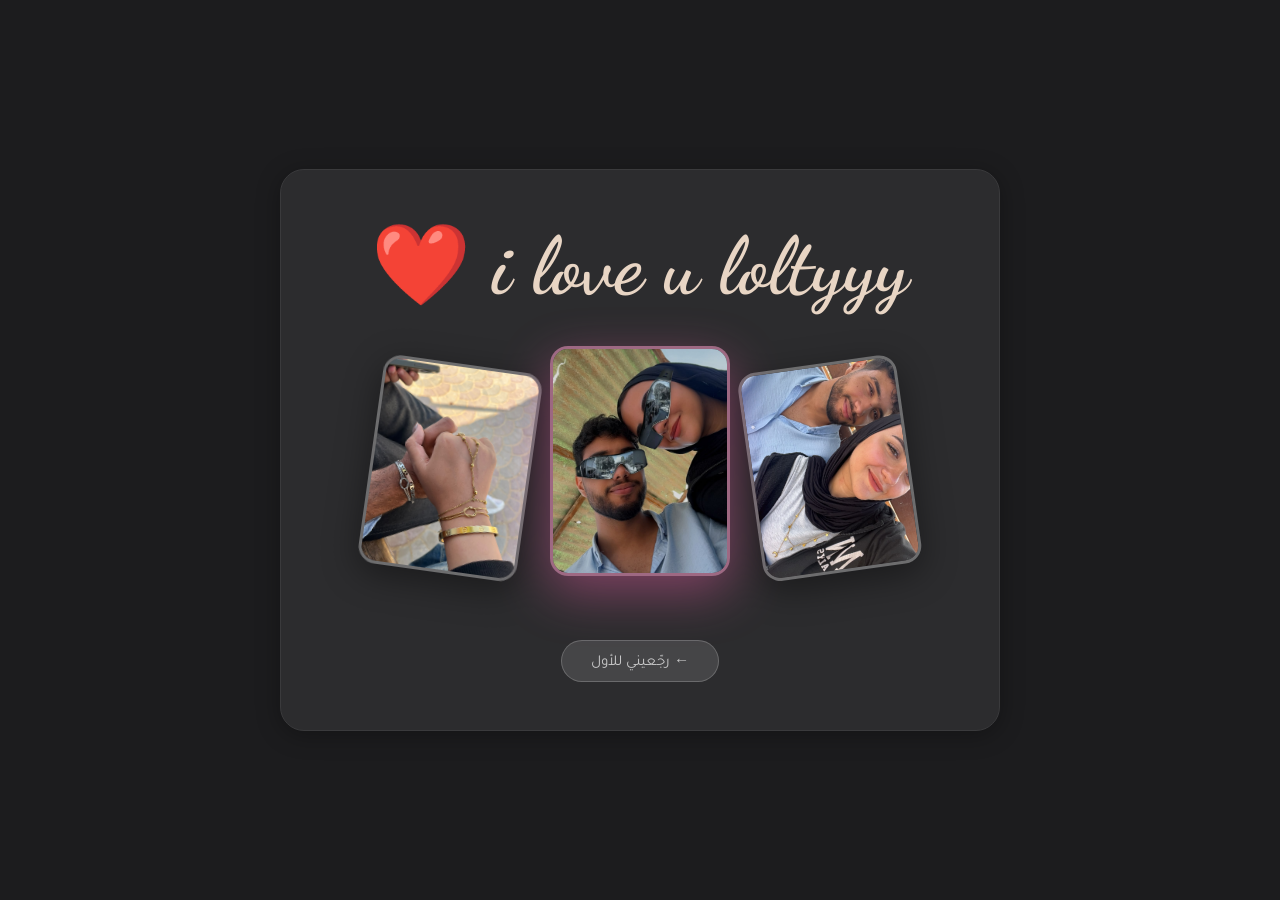
==== surprise.html @ 1e1e6629 "Add files via upload" ====
<!DOCTYPE html>
<html lang="ar" dir="rtl">
<head>
  <meta charset="UTF-8" />
  <meta name="viewport" content="width=device-width, initial-scale=1.0" />
  <title>المفاجأة 🎁</title>
  <link rel="stylesheet" href="style.css" />
  <style>
    .ily-wrapper {
      animation: fadeInUp 0.7s ease both;
    }
    .heart-wrapper {
      animation: fadeInUp 0.9s ease both;
    }
    .gallery-section {
      animation: fadeInUp 1.1s ease both;
      width: 100%;
    }
    .gallery-note {
      font-size: 0.82rem;
      color: rgba(255,255,255,0.45);
      margin-top: 0.6rem;
    }

    /* ===== Card style photos ===== */
    .cards-row {
      display: flex;
      justify-content: center;
      align-items: flex-end;
      gap: 0;
      width: 100%;
      padding: 1.5rem 0 2rem;
      position: relative;
    }

    .photo-card {
      width: 160px;
      height: 210px;
      border-radius: 18px;
      border: 3px solid rgba(255,255,255,0.25);
      background: rgba(255,255,255,0.08);
      overflow: hidden;
      position: relative;
      cursor: pointer;
      box-shadow: 0 10px 35px rgba(0,0,0,0.4);
      transition: transform 0.3s, box-shadow 0.3s;
      flex-shrink: 0;
    }

    /* middle card slightly bigger */
    .photo-card:nth-child(2) {
      width: 180px;
      height: 230px;
      z-index: 2;
      border-color: rgba(255,150,200,0.5);
      box-shadow: 0 16px 50px rgba(255,100,180,0.4);
    }

    /* left card tilted left */
    .photo-card:nth-child(1) {
      transform: rotate(-8deg) translateX(20px);
      z-index: 1;
    }
    .photo-card:nth-child(1):hover {
      transform: rotate(-4deg) translateX(10px) translateY(-8px);
      box-shadow: 0 20px 50px rgba(0,0,0,0.5);
    }

    /* middle card straight */
    .photo-card:nth-child(2):hover {
      transform: translateY(-10px) scale(1.04);
      box-shadow: 0 24px 60px rgba(255,100,180,0.55);
    }

    /* right card tilted right */
    .photo-card:nth-child(3) {
      transform: rotate(8deg) translateX(-20px);
      z-index: 1;
    }
    .photo-card:nth-child(3):hover {
      transform: rotate(4deg) translateX(-10px) translateY(-8px);
      box-shadow: 0 20px 50px rgba(0,0,0,0.5);
    }

    .photo-card input[type="file"] {
      position: absolute;
      inset: 0;
      opacity: 0;
      cursor: pointer;
      width: 100%;
      height: 100%;
      z-index: 3;
    }

    .photo-card .card-placeholder {
      display: flex;
      flex-direction: column;
      align-items: center;
      justify-content: center;
      height: 100%;
      color: rgba(255,255,255,0.4);
      font-size: 2.2rem;
      gap: 0.4rem;
    }

    .photo-card .card-placeholder span {
      font-size: 0.75rem;
      color: rgba(255,255,255,0.3);
    }

    .photo-card img.preview {
      position: absolute;
      inset: 0;
      width: 100%;
      height: 100%;
      object-fit: cover;
      z-index: 1;
    }
    .back-btn {
      display: inline-block;
      margin-top: 2rem;
      padding: 0.6rem 1.8rem;
      background: rgba(255,255,255,0.12);
      color: rgba(255,255,255,0.7);
      font-family: 'Tajawal', sans-serif;
      font-size: 0.95rem;
      border: 1px solid rgba(255,255,255,0.2);
      border-radius: 50px;
      text-decoration: none;
      transition: background 0.2s, color 0.2s;
    }
    .back-btn:hover {
      background: rgba(255,255,255,0.2);
      color: #fff;
    }

    /* hidden file input for adding new slots */
    #addFileInput {
      display: none;
    }
  </style>
</head>
<body class="bg-dark" data-page="surprise">

  <!-- Stars -->
  <div class="stars"></div>
  <!-- Floating hearts -->
  <div class="hearts-container"></div>

  <div class="page-container">
    <div class="glass-card-dark">

      <!-- I love you title -->
      <div class="ily-wrapper">
        <h1 class="ily-title">i love u loltyyy ❤️</h1>
      </div>

      <!-- Beating heart removed -->

      <!-- Photo cards -->
      <div class="gallery-section">
        <div class="cards-row" id="cardsRow">

          <!-- Card 1 - left -->
          <div class="photo-card">
            <img src="images/WhatsApp Image 2026-10-22 at 1.58.46 PM (1).jpeg" class="preview" onerror="this.style.display='none'" />
            <input type="file" accept="image/*" />
            <div class="card-placeholder">
              🌸
              <span>صورة</span>
            </div>
          </div>

          <!-- Card 2 - middle -->
          <div class="photo-card">
            <img src="images/WhatsApp Image 2026-10-22 at 1.58.46 PM.jpeg" class="preview" onerror="this.style.display='none'" />
            <input type="file" accept="image/*" />
            <div class="card-placeholder">
              💕
              <span>صورة</span>
            </div>
          </div>

          <!-- Card 3 - right -->
          <div class="photo-card">
            <img src="images/WhatsApp Image 2026-10-22 at 1.59.06 PM.jpeg" class="preview" onerror="this.style.display='none'" />
            <input type="file" accept="image/*" />
            <div class="card-placeholder">
              ✨
              <span>صورة</span>
            </div>
          </div>

        </div>
      </div>

      <a href="index.html" class="back-btn">← رجّعيني للأول</a>

    </div>
  </div>

  <script src="main.js"></script>
  <script>
    // Photo card preview
    document.querySelectorAll('.photo-card').forEach(card => {
      const input = card.querySelector('input[type="file"]');
      input.addEventListener('change', function () {
        const file = this.files[0];
        if (!file) return;
        const reader = new FileReader();
        reader.onload = e => {
          let img = card.querySelector('img.preview');
          if (!img) {
            img = document.createElement('img');
            img.classList.add('preview');
            card.appendChild(img);
            const placeholder = card.querySelector('.card-placeholder');
            if (placeholder) placeholder.style.display = 'none';
          }
          img.src = e.target.result;
        };
        reader.readAsDataURL(file);
      });
    });
  </script>
</body>
</html>
---- style.css ----
/* ===== Google Fonts ===== */
@import url('https://fonts.googleapis.com/css2?family=Dancing+Script:wght@600;700&family=Tajawal:wght@300;400;700&display=swap');

/* ===== Reset & Base ===== */
*, *::before, *::after {
  box-sizing: border-box;
  margin: 0;
  padding: 0;
}

body {
  font-family: 'Tajawal', sans-serif;
  min-height: 100vh;
  overflow-x: hidden;
  direction: rtl;
}

/* ===== Backgrounds ===== */
.bg-gradient {
  background: #f5efe6;
}

.bg-dark {
  background: #1c1c1e;
}

/* ===== Floating hearts - minimal ===== */
.hearts-container {
  position: fixed;
  top: 0;
  left: 0;
  width: 100%;
  height: 100%;
  pointer-events: none;
  z-index: 0;
  overflow: hidden;
}

.heart {
  position: absolute;
  bottom: -50px;
  font-size: 1rem;
  animation: floatUp linear infinite;
  opacity: 0.25;
}

@keyframes floatUp {
  0%   { transform: translateY(0); opacity: 0.25; }
  100% { transform: translateY(-110vh); opacity: 0; }
}

/* ===== Page container ===== */
.page-container {
  position: relative;
  z-index: 1;
  min-height: 100vh;
  display: flex;
  flex-direction: column;
  align-items: center;
  justify-content: center;
  padding: 2rem;
  text-align: center;
}

/* ===== Cards ===== */
.glass-card {
  background: #ffffff;
  border: 1px solid #e8ddd4;
  border-radius: 24px;
  padding: 3rem 2.5rem;
  max-width: 680px;
  width: 100%;
  box-shadow: 0 4px 24px rgba(0, 0, 0, 0.06);
}

.glass-card-dark {
  background: #2c2c2e;
  border: 1px solid #3a3a3c;
  border-radius: 24px;
  padding: 3rem 2.5rem;
  max-width: 720px;
  width: 100%;
  box-shadow: 0 4px 24px rgba(0, 0, 0, 0.3);
}

/* ===== Typography ===== */
.title-main {
  font-family: 'Dancing Script', cursive;
  font-size: clamp(2.5rem, 8vw, 4.5rem);
  color: #b07d62;
  margin-bottom: 1.5rem;
}

.subtitle {
  font-size: 1.1rem;
  color: #9e8070;
  margin-bottom: 2rem;
  line-height: 1.8;
}

.title-white {
  font-family: 'Dancing Script', cursive;
  font-size: clamp(2rem, 7vw, 4rem);
  color: #e8d5c4;
  margin-bottom: 1rem;
}

.text-white-soft {
  color: rgba(255, 255, 255, 0.6);
  font-size: 1.05rem;
  line-height: 2;
  margin-bottom: 1.5rem;
}

/* ===== Buttons ===== */
.btn-main {
  display: inline-block;
  padding: 0.9rem 2.5rem;
  background: #b07d62;
  color: #fff;
  font-family: 'Tajawal', sans-serif;
  font-size: 1.1rem;
  font-weight: 700;
  border: none;
  border-radius: 50px;
  cursor: pointer;
  text-decoration: none;
  box-shadow: 0 4px 16px rgba(176, 125, 98, 0.3);
  transition: transform 0.2s, box-shadow 0.2s, background 0.2s;
}

.btn-main:hover {
  background: #9a6b52;
  transform: translateY(-2px);
  box-shadow: 0 8px 24px rgba(176, 125, 98, 0.35);
}

.btn-surprise {
  display: inline-block;
  padding: 0.9rem 2.5rem;
  background: #5c5470;
  color: #fff;
  font-family: 'Tajawal', sans-serif;
  font-size: 1.1rem;
  font-weight: 700;
  border: none;
  border-radius: 50px;
  cursor: pointer;
  text-decoration: none;
  box-shadow: 0 4px 16px rgba(92, 84, 112, 0.3);
  transition: transform 0.2s, box-shadow 0.2s, background 0.2s;
}

.btn-surprise:hover {
  background: #4a4360;
  transform: translateY(-2px);
  box-shadow: 0 8px 24px rgba(92, 84, 112, 0.4);
}

/* ===== Love text block ===== */
.love-text-block {
  background: #252528;
  border-radius: 16px;
  padding: 1.5rem 2rem;
  text-align: right;
  color: rgba(255, 255, 255, 0.75);
  font-size: 1.05rem;
  line-height: 2.4;
  animation: fadeInUp 0.5s ease both;
}

@keyframes fadeInUp {
  from { opacity: 0; transform: translateY(16px); }
  to   { opacity: 1; transform: translateY(0); }
}

/* ===== scroll container ===== */
.scroll-container {
  max-height: 65vh;
  overflow-y: auto;
  scrollbar-width: thin;
  scrollbar-color: #3a3a3c transparent;
}

.scroll-container::-webkit-scrollbar {
  width: 4px;
}
.scroll-container::-webkit-scrollbar-thumb {
  background: #3a3a3c;
  border-radius: 10px;
}

/* ===== Big heart ===== */
.big-heart {
  font-size: clamp(4rem, 15vw, 8rem);
  display: block;
  margin: 1rem auto;
  line-height: 1;
}

/* ===== I love you title ===== */
.ily-title {
  font-family: 'Dancing Script', cursive;
  font-size: clamp(2.2rem, 9vw, 5rem);
  color: #e8d5c4;
  margin-bottom: 0.5rem;
}

/* ===== Gallery title ===== */
.gallery-title {
  font-family: 'Dancing Script', cursive;
  font-size: 2rem;
  color: rgba(255, 255, 255, 0.7);
  margin: 2rem 0 1rem;
}

/* ===== Stars ===== */
.stars {
  position: fixed;
  top: 0; left: 0;
  width: 100%; height: 100%;
  pointer-events: none;
  z-index: 0;
}

.star {
  position: absolute;
  border-radius: 50%;
  background: white;
  opacity: 0.15;
}

/* ===== Card style photos ===== */
.cards-row {
  display: flex;
  justify-content: center;
  align-items: flex-end;
  gap: 0;
  width: 100%;
  padding: 1.5rem 0 2rem;
  position: relative;
}

.photo-card {
  width: 160px;
  height: 210px;
  border-radius: 18px;
  border: 2px solid #3a3a3c;
  background: #252528;
  overflow: hidden;
  position: relative;
  cursor: pointer;
  box-shadow: 0 8px 24px rgba(0,0,0,0.35);
  transition: transform 0.3s, box-shadow 0.3s;
  flex-shrink: 0;
}

.photo-card:nth-child(2) {
  width: 180px;
  height: 230px;
  z-index: 2;
  border-color: #5c5470;
  box-shadow: 0 12px 36px rgba(92, 84, 112, 0.4);
}

.photo-card:nth-child(1) {
  transform: rotate(-8deg) translateX(20px);
  z-index: 1;
}
.photo-card:nth-child(1):hover {
  transform: rotate(-4deg) translateX(10px) translateY(-8px);
}

.photo-card:nth-child(2):hover {
  transform: translateY(-10px);
}

.photo-card:nth-child(3) {
  transform: rotate(8deg) translateX(-20px);
  z-index: 1;
}
.photo-card:nth-child(3):hover {
  transform: rotate(4deg) translateX(-10px) translateY(-8px);
}

.photo-card input[type="file"] {
  position: absolute;
  inset: 0;
  opacity: 0;
  cursor: pointer;
  width: 100%;
  height: 100%;
  z-index: 3;
}

.photo-card .card-placeholder {
  display: flex;
  flex-direction: column;
  align-items: center;
  justify-content: center;
  height: 100%;
  color: rgba(255,255,255,0.2);
  font-size: 2rem;
  gap: 0.4rem;
}

.photo-card .card-placeholder span {
  font-size: 0.75rem;
  color: rgba(255,255,255,0.15);
}

.photo-card img.preview {
  position: absolute;
  inset: 0;
  width: 100%;
  height: 100%;
  object-fit: cover;
  z-index: 1;
}

/* ===== Back button ===== */
.back-btn {
  display: inline-block;
  margin-top: 2rem;
  padding: 0.6rem 1.8rem;
  background: transparent;
  color: rgba(255,255,255,0.4);
  font-family: 'Tajawal', sans-serif;
  font-size: 0.9rem;
  border: 1px solid #3a3a3c;
  border-radius: 50px;
  text-decoration: none;
  transition: color 0.2s, border-color 0.2s;
}

.back-btn:hover {
  color: rgba(255,255,255,0.7);
  border-color: #5c5470;
}

/* ===== gallery note ===== */
.gallery-note {
  font-size: 0.82rem;
  color: rgba(255,255,255,0.25);
  margin-top: 0.6rem;
}

/* ===== Responsive ===== */
@media (max-width: 480px) {
  .glass-card, .glass-card-dark {
    padding: 2rem 1.2rem;
    border-radius: 18px;
  }
  .photo-card { width: 110px; height: 145px; }
  .photo-card:nth-child(2) { width: 130px; height: 165px; }
}
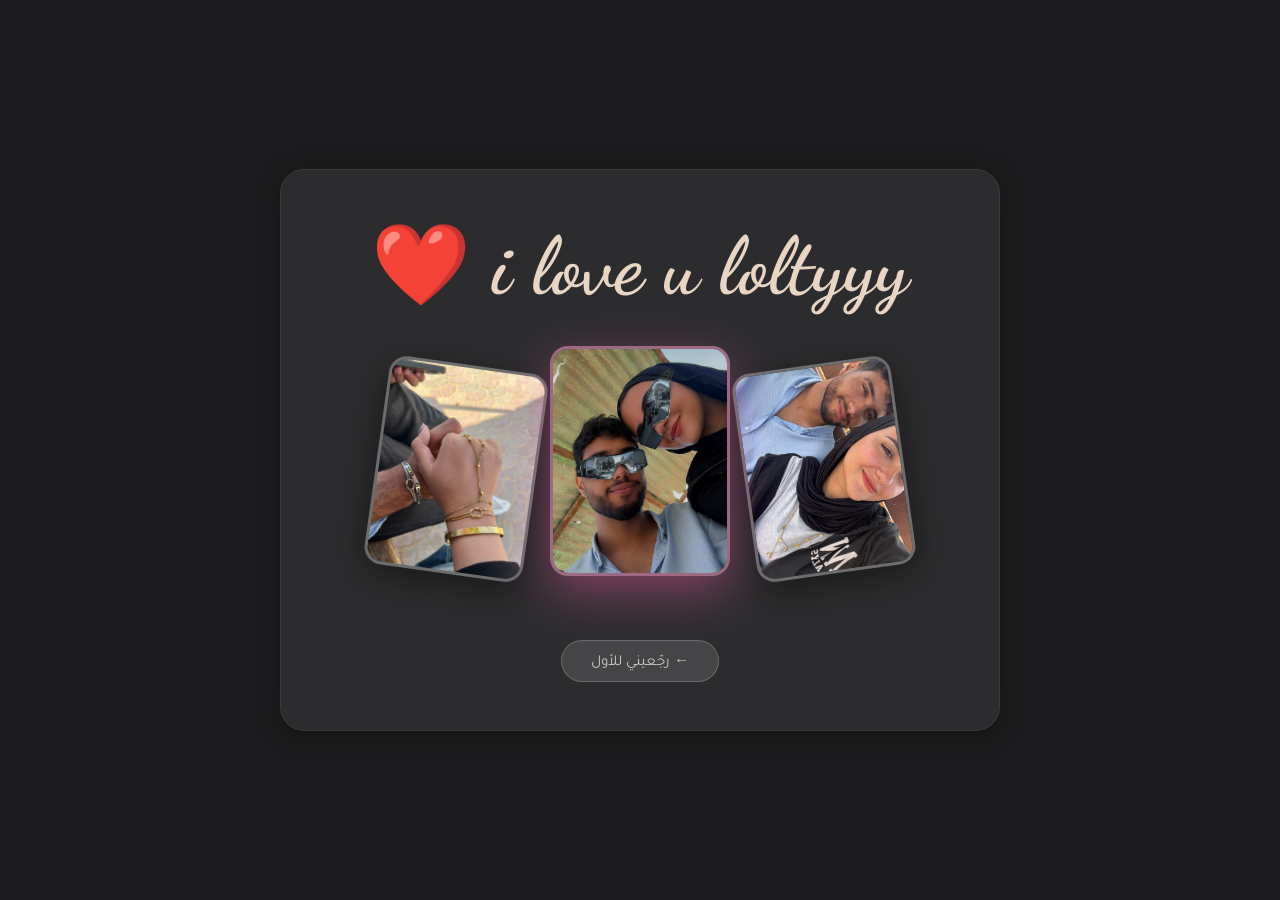
==== commit 13ed4baf: "Add files via upload" ====
--- a/surprise.html
+++ b/surprise.html
@@ -31,11 +31,16 @@
       width: 100%;
       padding: 1.5rem 0 2rem;
       position: relative;
+      overflow: visible;
     }
 
     .photo-card {
-      width: 160px;
-      height: 210px;
+      width: 28vw;
+      max-width: 160px;
+      min-width: 90px;
+      height: 37vw;
+      max-height: 210px;
+      min-height: 120px;
       border-radius: 18px;
       border: 3px solid rgba(255,255,255,0.25);
       background: rgba(255,255,255,0.08);
@@ -49,8 +54,12 @@
 
     /* middle card slightly bigger */
     .photo-card:nth-child(2) {
-      width: 180px;
-      height: 230px;
+      width: 32vw;
+      max-width: 180px;
+      min-width: 105px;
+      height: 42vw;
+      max-height: 230px;
+      min-height: 140px;
       z-index: 2;
       border-color: rgba(255,150,200,0.5);
       box-shadow: 0 16px 50px rgba(255,100,180,0.4);
@@ -58,11 +67,11 @@
 
     /* left card tilted left */
     .photo-card:nth-child(1) {
-      transform: rotate(-8deg) translateX(20px);
+      transform: rotate(-8deg) translateX(14px);
       z-index: 1;
     }
     .photo-card:nth-child(1):hover {
-      transform: rotate(-4deg) translateX(10px) translateY(-8px);
+      transform: rotate(-4deg) translateX(7px) translateY(-8px);
       box-shadow: 0 20px 50px rgba(0,0,0,0.5);
     }
 
@@ -74,11 +83,11 @@
 
     /* right card tilted right */
     .photo-card:nth-child(3) {
-      transform: rotate(8deg) translateX(-20px);
+      transform: rotate(8deg) translateX(-14px);
       z-index: 1;
     }
     .photo-card:nth-child(3):hover {
-      transform: rotate(4deg) translateX(-10px) translateY(-8px);
+      transform: rotate(4deg) translateX(-7px) translateY(-8px);
       box-shadow: 0 20px 50px rgba(0,0,0,0.5);
     }
 
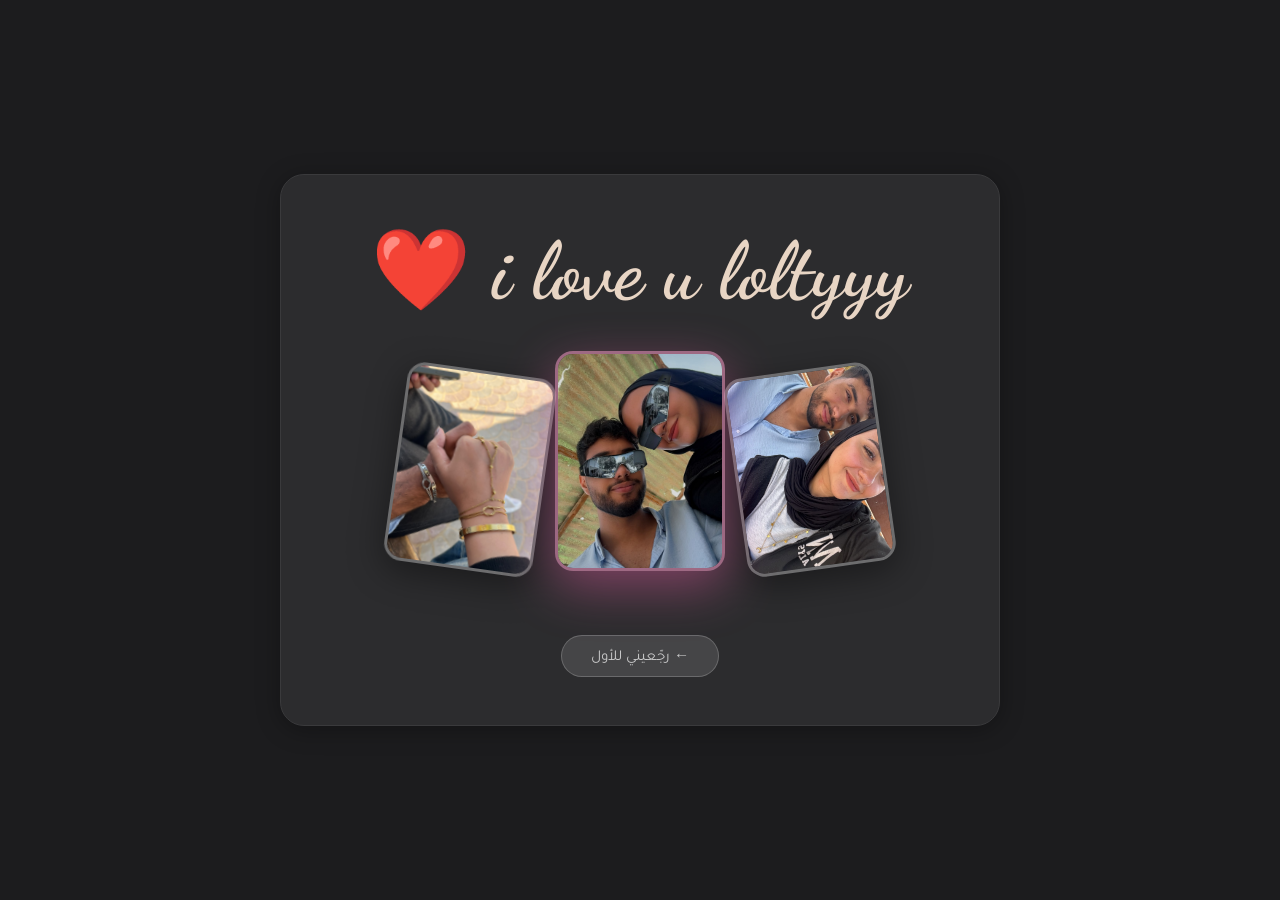
==== commit 76d54cee: "Add files via upload" ====
--- a/surprise.html
+++ b/surprise.html
@@ -29,18 +29,18 @@
       align-items: flex-end;
       gap: 0;
       width: 100%;
-      padding: 1.5rem 0 2rem;
+      padding: 1.5rem 1.5rem 2rem;
       position: relative;
       overflow: visible;
     }
 
     .photo-card {
       width: 28vw;
-      max-width: 160px;
-      min-width: 90px;
+      max-width: 150px;
+      min-width: 85px;
       height: 37vw;
-      max-height: 210px;
-      min-height: 120px;
+      max-height: 200px;
+      min-height: 115px;
       border-radius: 18px;
       border: 3px solid rgba(255,255,255,0.25);
       background: rgba(255,255,255,0.08);
@@ -55,11 +55,11 @@
     /* middle card slightly bigger */
     .photo-card:nth-child(2) {
       width: 32vw;
-      max-width: 180px;
-      min-width: 105px;
+      max-width: 170px;
+      min-width: 100px;
       height: 42vw;
-      max-height: 230px;
-      min-height: 140px;
+      max-height: 220px;
+      min-height: 135px;
       z-index: 2;
       border-color: rgba(255,150,200,0.5);
       box-shadow: 0 16px 50px rgba(255,100,180,0.4);
@@ -67,28 +67,25 @@
 
     /* left card tilted left */
     .photo-card:nth-child(1) {
-      transform: rotate(-8deg) translateX(14px);
+      transform: rotate(-8deg) translateX(10px);
       z-index: 1;
     }
     .photo-card:nth-child(1):hover {
-      transform: rotate(-4deg) translateX(7px) translateY(-8px);
-      box-shadow: 0 20px 50px rgba(0,0,0,0.5);
+      transform: rotate(-4deg) translateX(5px) translateY(-8px);
     }
 
     /* middle card straight */
     .photo-card:nth-child(2):hover {
       transform: translateY(-10px) scale(1.04);
-      box-shadow: 0 24px 60px rgba(255,100,180,0.55);
     }
 
     /* right card tilted right */
     .photo-card:nth-child(3) {
-      transform: rotate(8deg) translateX(-14px);
+      transform: rotate(8deg) translateX(-10px);
       z-index: 1;
     }
     .photo-card:nth-child(3):hover {
-      transform: rotate(4deg) translateX(-7px) translateY(-8px);
-      box-shadow: 0 20px 50px rgba(0,0,0,0.5);
+      transform: rotate(4deg) translateX(-5px) translateY(-8px);
     }
 
     .photo-card input[type="file"] {
@@ -124,6 +121,11 @@
       height: 100%;
       object-fit: cover;
       z-index: 1;
+    }
+
+    /* منع الكارت الرئيسي من يقص الكروت */
+    .glass-card-dark {
+      overflow: visible !important;
     }
     .back-btn {
       display: inline-block;
